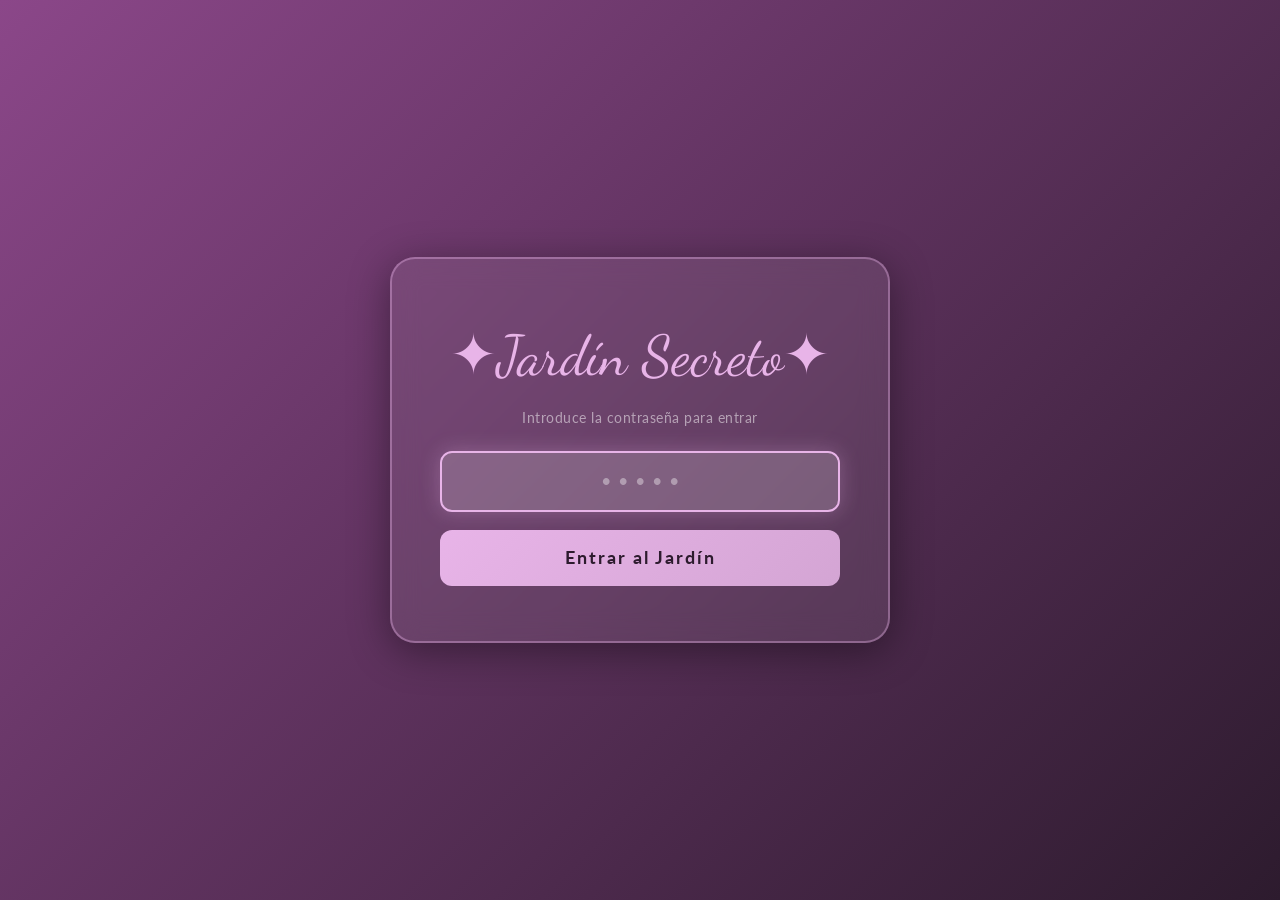
==== index.html @ 3e2dc9a3 "feat: reemplaza Momentos por modulo Canciones con 10 temas - Hub card actualizada (icono headphones," ====
<!DOCTYPE html>
<html lang="es">
<head>
    <meta charset="UTF-8">
    <meta name="viewport" content="width=device-width, initial-scale=1.0">
    <title>Jardín Secreto</title>
    <link rel="icon" type="image/svg+xml" href="favicon.svg">
    <link rel="manifest" href="site.webmanifest">
    <meta name="theme-color" content="#8B4789">
    <meta name="apple-mobile-web-app-capable" content="yes">
    <meta name="apple-mobile-web-app-status-bar-style" content="black-translucent">
    <meta name="apple-mobile-web-app-title" content="Jardín Secreto">
    <link rel="apple-touch-icon" href="favicon.svg">
    <link href="https://cdnjs.cloudflare.com/ajax/libs/bootstrap/5.3.0/css/bootstrap.min.css" rel="stylesheet">
    <link href="https://cdnjs.cloudflare.com/ajax/libs/font-awesome/6.4.0/css/all.min.css" rel="stylesheet">
    <link href="https://fonts.googleapis.com/css2?family=Playfair+Display:ital,wght@0,400;0,700;1,400&family=Lato:wght@300;400;700&family=Dancing+Script:wght@600&display=swap" rel="stylesheet">
    <link rel="stylesheet" href="css/styles.css">
</head>
<body>

<audio id="bg-music" loop preload="metadata">
    <source src="https://archive.org/download/Gorillaz_Plastic_Beach/02%20-%20Gorillaz%20-%20On%20Melancholy%20Hill.mp3" type="audio/mpeg">
</audio>

<button class="music-btn" id="music-btn" title="Música">🎵</button>

<!-- ════════════════════════════════════
     PANTALLA DE ACCESO
════════════════════════════════════ -->
<div id="access-screen">
    <div class="access-box">
        <div class="access-title">✦Jardín Secreto✦</div>
        <p class="access-subtitle">Introduce la contraseña para entrar</p>
        <input type="password" id="password-input" placeholder="• • • • •" autocomplete="off">
        <button onclick="checkPassword()">Entrar al Jardín</button>
        <p class="error-msg" id="error-message">La llave no es correcta. Inténtalo de nuevo.</p>
    </div>
</div>

<!-- ════════════════════════════════════
     CONTENIDO PRINCIPAL
════════════════════════════════════ -->
<div id="main-content" style="display:none; opacity:0; transition: opacity 1.5s ease;">

    <div class="floating-hearts" id="floatingHearts"></div>

    <!-- NAVBAR -->
    <nav class="navbar navbar-expand-lg fixed-top" id="mainNav">
        <div class="container">
            <a class="navbar-brand" href="#inicio">✦ Jardín Secreto</a>
            <button class="navbar-toggler" type="button" data-bs-toggle="collapse" data-bs-target="#navMenu">
                <span class="navbar-toggler-icon"></span>
            </button>
            <div class="collapse navbar-collapse" id="navMenu">
                <ul class="navbar-nav ms-auto">
                    <li class="nav-item"><a class="nav-link" href="#hub">Jardín</a></li>
                    <li class="nav-item"><a class="nav-link" href="#frase-dia">Carta del día</a></li>
                </ul>
            </div>
        </div>
    </nav>

    <!-- ── HERO ─────────────────────────── -->
    <section class="hero" id="inicio">
        <div class="hero-content">
            <h1 class="hero-title">Para Saray</h1>
            <p class="hero-subtitle">Mi Elizabeth Bennet</p>
            <div class="heart-container">
                <i class="fas fa-heart heart"></i>
            </div>
            <p class="lead text-white mb-4 hero-text" style="max-width:620px;margin:0 auto;font-family:'Playfair Display',serif;font-style:italic;">
                "Llegaste a mi vida como Elizabeth Bennet llegó a Pemberley:<br>
                inesperadamente, transformándolo todo con tu presencia"
            </p>
            <div class="hero-btn mt-4">
                <button class="love-button" onclick="enterSection('frase-dia')">Entrar al Jardín</button>
            </div>
        </div>
    </section>

    <!-- ── CARTA DEL DÍA ────────────────── -->
    <section class="daily-letter-section" id="frase-dia">
        <div class="container">
            <div class="daily-letter-wrap reveal">

                <!-- Sobre cerrado (estado inicial) -->
                <div class="d-envelope" id="d-envelope" onclick="openDailyLetter()">
                    <div class="d-env-flap"></div>
                    <div class="d-env-body">
                        <div class="d-env-ornament">✦</div>
                        <div class="d-env-label">Carta del Día</div>
                        <div class="d-env-date" id="d-envelope-date"></div>
                        <div class="d-env-hint">
                            <i class="fas fa-envelope-open-text"></i>
                            <span>Toca para abrirla</span>
                        </div>
                    </div>
                </div>

                <!-- Carta desplegada (oculta hasta que la abra) -->
                <div class="d-letter-paper" id="d-letter-paper">
                    <div class="d-letter-header-ornament">✦ ── ── ✦</div>
                    <div class="d-letter-label">Carta del Día</div>
                    <blockquote class="d-letter-quote" id="daily-quote"></blockquote>
                    <p class="d-letter-author" id="daily-author"></p>
                    <div class="d-letter-footer">
                        <span class="d-letter-timer-label">Nueva carta en</span>
                        <span class="d-letter-timer" id="daily-timer">--:--:--</span>
                    </div>
                </div>

            </div>
        </div>
    </section>

    <!-- ── HUB DE MÓDULOS ───────────────── -->
    <section class="hub-section" id="hub">
        <div class="container">
            <h2 class="display-5 section-heading reveal">El Jardín</h2>
            <div class="section-ornament reveal">✦ ── ── ── ── ── ✦</div>
            <p class="hub-intro reveal">Cada puerta lleva a un rincón diferente. Ábrelas cuando quieras.</p>
            <div class="hub-grid reveal">

                <div class="hub-card" onclick="openModule('frases')">
                    <div class="hub-icon"><i class="fas fa-quote-left"></i></div>
                    <div class="hub-title">Frases</div>
                    <div class="hub-desc">Palabras que me recuerdan a ti</div>
                    <button class="hub-btn">Abrir</button>
                </div>

                <div class="hub-card" onclick="openModule('historia')">
                    <div class="hub-icon"><i class="fas fa-book-open"></i></div>
                    <div class="hub-title">Historia</div>
                    <div class="hub-desc">Nuestra pequeña historia</div>
                    <button class="hub-btn">Abrir</button>
                </div>

                <div class="hub-card" onclick="openModule('cartas')">
                    <div class="hub-icon"><i class="fas fa-envelope"></i></div>
                    <div class="hub-title">Cartas</div>
                    <div class="hub-desc">Cinco cartas escritas para ti</div>
                    <button class="hub-btn">Abrir</button>
                </div>

                <div class="hub-card" onclick="openModule('carta')">
                    <div class="hub-icon"><i class="fas fa-feather-pointed"></i></div>
                    <div class="hub-title">Mi Carta</div>
                    <div class="hub-desc">La declaración principal</div>
                    <button class="hub-btn">Abrir</button>
                </div>

                <div class="hub-card" onclick="openModule('jardin')">
                    <div class="hub-icon"><i class="fas fa-seedling"></i></div>
                    <div class="hub-title">El Jardín</div>
                    <div class="hub-desc">Lo que amo de ti</div>
                    <button class="hub-btn">Abrir</button>
                </div>

                <div class="hub-card" onclick="openModule('canciones')">
                    <div class="hub-icon"><i class="fas fa-headphones"></i></div>
                    <div class="hub-title">Canciones</div>
                    <div class="hub-desc">Que me recuerdan a ti</div>
                    <button class="hub-btn">Abrir</button>
                </div>

                <div class="hub-card" onclick="openModule('turincon')">
                    <div class="hub-icon"><i class="fas fa-pen-nib"></i></div>
                    <div class="hub-title">Tu Rincón</div>
                    <div class="hub-desc">Tu espacio en este jardín</div>
                    <button class="hub-btn">Abrir</button>
                </div>

            </div>
        </div>
    </section>

    <!-- ── FRASES ────────────────────────── -->
    <section class="quote-section hidden-module" id="frases">
        <div class="container">
            <div class="module-header">
                <h2 class="display-4 section-heading">Citas que Me Recuerdan a Ti</h2>
                <div class="section-ornament">✦ ── ── ── ── ── ✦</div>
            </div>
            <div class="row mt-4">
                <div class="col-lg-6 mb-4">
                    <div class="quote-card">
                        <i class="fas fa-quote-left quote-icon"></i>
                        <p class="quote-text">"Te quiero con todo mi corazón. No deseo estar separado de ti desde este día en adelante."</p>
                        <p class="quote-author">— Mr. Darcy a Elizabeth</p>
                    </div>
                </div>
                <div class="col-lg-6 mb-4">
                    <div class="quote-card">
                        <i class="fas fa-quote-left quote-icon"></i>
                        <p class="quote-text">"Una mente activa y vivaz siempre encuentra motivos de admiración en quien la provoca."</p>
                        <p class="quote-author">— Orgullo y Prejuicio</p>
                    </div>
                </div>
                <div class="col-lg-12 mb-4">
                    <div class="quote-card">
                        <i class="fas fa-quote-left quote-icon"></i>
                        <p class="quote-text">"En vano he luchado. No sirve de nada. No puedo reprimir mis sentimientos. Debes permitirme decirte cuán ardientemente te admiro y te amo."</p>
                        <p class="quote-author">— Mr. Darcy, Orgullo y Prejuicio</p>
                    </div>
                </div>
                <div class="col-lg-6 mb-4">
                    <div class="quote-card">
                        <i class="fas fa-quote-left quote-icon"></i>
                        <p class="quote-text">"Me desgarras el alma. Estoy a medias entre la agonía y la esperanza. Dime que no he llegado demasiado tarde."</p>
                        <p class="quote-author">— Capitán Wentworth, Persuasión — Jane Austen</p>
                    </div>
                </div>
                <div class="col-lg-6 mb-4">
                    <div class="quote-card">
                        <i class="fas fa-quote-left quote-icon"></i>
                        <p class="quote-text">"Piensa en el pasado sólo en la medida en que su recuerdo te dé placer."</p>
                        <p class="quote-author">— Elizabeth Bennet, Orgullo y Prejuicio</p>
                    </div>
                </div>
            </div>
            <div class="module-back">
                <button class="back-btn" onclick="enterSection('hub')">
                    <i class="fas fa-arrow-up"></i> Volver al jardín
                </button>
            </div>
        </div>
    </section>

    <!-- ── HISTORIA ──────────────────────── -->
    <section class="timeline-section hidden-module" id="historia">
        <div class="container">
            <div class="module-header">
                <h2 class="display-4 section-heading">Nuestra Historia</h2>
                <div class="section-ornament">✦ ── ── ── ── ── ✦</div>
            </div>
            <div class="timeline mt-4">
                <div class="timeline-item">
                    <div class="timeline-dot"></div>
                    <div class="timeline-content">
                        <div class="timeline-icon"><i class="fas fa-eye"></i></div>
                        <h4 style="color:var(--primary);">El Primer Encuentro</h4>
                        <p>Como Darcy vio a Elizabeth por primera vez en el baile, así te vi yo: diferente a todos los demás, especial desde el primer instante.</p>
                    </div>
                </div>
                <div class="timeline-item">
                    <div class="timeline-dot"></div>
                    <div class="timeline-content">
                        <div class="timeline-icon"><i class="fas fa-comments"></i></div>
                        <h4 style="color:var(--primary);">Las Primeras Palabras</h4>
                        <p>Cada conversación contigo se convirtió en mi momento favorito del día. Tu inteligencia me tiene completamente fascinado, como Elizabeth cautivó a Darcy.</p>
                    </div>
                </div>
                <div class="timeline-item">
                    <div class="timeline-dot"></div>
                    <div class="timeline-content">
                        <div class="timeline-icon"><i class="fas fa-heart-crack"></i></div>
                        <h4 style="color:var(--primary);">La Distancia</h4>
                        <p>Como las cartas que cruzaban millas entre Darcy y Elizabeth, nuestra historia se escribe con palabras que viajan a través del tiempo y el espacio.</p>
                    </div>
                </div>
                <div class="timeline-item">
                    <div class="timeline-dot"></div>
                    <div class="timeline-content">
                        <div class="timeline-icon"><i class="fas fa-ring"></i></div>
                        <h4 style="color:var(--primary);">El Momento de la Verdad</h4>
                        <p>Cuando finalmente te dije lo que sentía, fue como la segunda propuesta de Darcy: sincera, vulnerable, completamente honesta.</p>
                    </div>
                </div>
                <div class="timeline-item">
                    <div class="timeline-dot"></div>
                    <div class="timeline-content">
                        <div class="timeline-icon"><i class="fas fa-infinity"></i></div>
                        <h4 style="color:var(--primary);">Nuestro Hoy y Siempre</h4>
                        <p>Y aquí estamos, Saray... escribiendo nuestra propia historia de amor, más hermosa que cualquier novela.</p>
                    </div>
                </div>
            </div>
            <div class="module-back">
                <button class="back-btn" onclick="enterSection('hub')">
                    <i class="fas fa-arrow-up"></i> Volver al jardín
                </button>
            </div>
        </div>
    </section>

    <!-- ── CARTAS SELLADAS ───────────────── -->
    <section class="sealed-section hidden-module" id="cartas">
        <div class="container position-relative">
            <div class="module-header">
                <h2 class="display-4 section-title-light">Cartas del Jardín Secreto</h2>
                <p class="section-sub-light">Cinco cartas escritas sólo para ti. Ábrelas cuando lo necesites.</p>
            </div>
            <div class="row justify-content-center mt-4">
                <div class="col-6 col-md-4 envelope-card" onclick="openLetter(0)">
                    <div class="envelope-inner">
                        <span class="envelope-seal">💌</span>
                        <div class="envelope-number">Carta I</div>
                        <div class="envelope-title">Sobre la Distancia</div>
                        <div class="envelope-hint">Toca para abrir</div>
                    </div>
                </div>
                <div class="col-6 col-md-4 envelope-card" onclick="openLetter(1)">
                    <div class="envelope-inner">
                        <span class="envelope-seal">🌸</span>
                        <div class="envelope-number">Carta II</div>
                        <div class="envelope-title">Lo que Guardo de Ti</div>
                        <div class="envelope-hint">Toca para abrir</div>
                    </div>
                </div>
                <div class="col-6 col-md-4 envelope-card" onclick="openLetter(2)">
                    <div class="envelope-inner">
                        <span class="envelope-seal">✨</span>
                        <div class="envelope-number">Carta III</div>
                        <div class="envelope-title">Mi Promesa</div>
                        <div class="envelope-hint">Toca para abrir</div>
                    </div>
                </div>
                <div class="col-6 col-md-4 envelope-card" onclick="openLetter(3)">
                    <div class="envelope-inner">
                        <span class="envelope-seal">🕯️</span>
                        <div class="envelope-number">Carta IV</div>
                        <div class="envelope-title">Lo que me Enseñaste</div>
                        <div class="envelope-hint">Toca para abrir</div>
                    </div>
                </div>
                <div class="col-6 col-md-4 envelope-card" onclick="openLetter(4)">
                    <div class="envelope-inner">
                        <span class="envelope-seal">🌹</span>
                        <div class="envelope-number">Carta V</div>
                        <div class="envelope-title">El Reencuentro</div>
                        <div class="envelope-hint">Toca para abrir</div>
                    </div>
                </div>
            </div>
            <div class="module-back">
                <button class="back-btn back-btn-light" onclick="enterSection('hub')">
                    <i class="fas fa-arrow-up"></i> Volver al jardín
                </button>
            </div>
        </div>
    </section>

    <!-- MODAL DE CARTA -->
    <div id="letterModal" class="letter-modal-overlay" onclick="closeOnOverlay(event)">
        <div class="letter-modal-paper">
            <button class="modal-close-btn" onclick="closeLetter()">✕</button>
            <div class="modal-letter-number" id="modalNum"></div>
            <h3 class="modal-letter-title" id="modalTitle"></h3>
            <div class="modal-letter-date" id="modalDate"></div>
            <div class="modal-letter-body" id="modalBody"></div>
            <div class="modal-letter-sig">
                Esteban &nbsp;<i class="fas fa-heart" style="color:var(--primary);font-size:0.95rem;"></i>
            </div>
        </div>
    </div>

    <!-- ── MI CARTA ───────────────────────── -->
    <section class="letter-section hidden-module" id="carta">
        <div class="container">
            <div class="letter-container">
                <div class="letter-header">
                    <p class="mb-0" style="font-family:'Dancing Script',cursive;font-size:1.3rem;">una de esas mil cartas,</p>
                </div>
                <div class="letter-body">
                    <p>Querida Saray,</p>
                    <p>Hay una idea que me acompaña desde hace tiempo.</p>
                    <p>La mayoría de las personas aparecen en nuestra vida por casualidad y permanecen por costumbre. Sin embargo, de vez en cuando surge alguien que rompe esa lógica. Alguien cuya presencia no se vuelve importante por la frecuencia con la que la vemos, sino por la profundidad con la que la pensamos.</p>
                    <p>La distancia tiene una forma extraña de revelar el verdadero valor de las cosas. Cuando alguien está cerca, es fácil acostumbrarse a su presencia. Cuando está lejos, uno descubre qué conversaciones extraña, qué silencios recuerda y qué nombre aparece espontáneamente en los pensamientos de un día cualquiera.</p>
                    <p>Nunca he creído demasiado en las conexiones instantáneas. Siempre me han parecido más interesantes aquellas que se construyen poco a poco, conversación tras conversación, idea tras idea. Las que nacen sin prisa y terminan ocupando un espacio que nadie les había reservado.</p>
                    <p>Y eso, fue lo que ocurrió.</p>
                    <p>Hay personas inteligentes. Hay personas interesantes. Y luego están aquellas que poseen la rara capacidad de hacer que los demás quieran pensar más, sentir más y observar mejor el mundo. Lo que más admiro de ti no es algo concreto que pueda señalar; es la suma de muchas pequeñas cosas: tu manera de ver la vida, tu sensibilidad, tu curiosidad, la forma en que defiendes lo que consideras importante y la naturalidad con la que haces sentir cómodos a quienes te rodean.</p>
                    <p>Quizá por eso nuestras conversaciones permanecen conmigo mucho después de haber terminado.</p>
                    <p>Vivimos en una época donde todo parece acelerado. Las personas aparecen y desaparecen con facilidad. Las conversaciones se olvidan. Los vínculos se vuelven superficiales. Sin embargo, no lo sé, pero... siempre he tenido la sensación contraria: la de estar construyendo algo que merece tiempo, atención y memoria.</p>
                    <p>No sé qué nombre darle a eso.</p>
                    <p>Tal vez las cosas más importantes no necesitan definirse inmediatamente.</p>
                    <p>Lo único que sé es que, aun cuando hay ciudades enteras entre nosotros, sigues formando parte de mis días. Apareces en una canción, en una idea, en un libro que creo que te gustaría, en una pregunta que me gustaría hacerte. Y me parece extraordinario que alguien pueda estar tan presente incluso desde la distancia.</p>
                    <p>Hay quienes dejan recuerdos.</p>
                    <p>Tú has dejado perspectiva.</p>
                    <p>Y quizá ese sea uno de los regalos más extraños y valiosos que una persona puede ofrecer a otra.</p>
                    <p>Porque desde que llegaste y te fuiste, el mundo no se volvió más pequeño ni más simple.</p>
                    <p>Se volvió más interesante.</p>
                </div>
                <div class="letter-signature">
                    Esteban
                    <div class="mt-2"><i class="fas fa-heart" style="color:var(--primary);font-size:1.1rem;"></i></div>
                </div>
            </div>
            <div class="module-back mt-4">
                <button class="back-btn" onclick="enterSection('hub')">
                    <i class="fas fa-arrow-up"></i> Volver al jardín
                </button>
            </div>
        </div>
    </section>

    <!-- ── JARDÍN DE VIRTUDES ────────────── -->
    <section class="gallery-section hidden-module" id="jardin">
        <div class="container">
            <div class="module-header">
                <h2 class="display-4 section-heading">Jardín de las Virtudes</h2>
                <div class="section-ornament">✦ ── ── ── ── ── ✦</div>
                <p class="mt-3" style="color:var(--primary);font-style:italic;font-family:'Playfair Display',serif;font-size:1.1rem;">
                    Las razones por las que te llevo en el corazón
                </p>
            </div>
            <div class="row mt-4">
                <div class="col-md-4 mb-4">
                    <div class="virtue-card">
                        <div class="virtue-icon"><i class="fas fa-smile-beam"></i></div>
                        <div class="virtue-content">
                            <h4 class="virtue-title">Tu Sonrisa</h4>
                            <p>Ilumina mis días más oscuros y hace que todo valga la pena. Cuando sonríes, el mundo se vuelve más amable.</p>
                        </div>
                    </div>
                </div>
                <div class="col-md-4 mb-4">
                    <div class="virtue-card">
                        <div class="virtue-icon"><i class="fas fa-brain"></i></div>
                        <div class="virtue-content">
                            <h4 class="virtue-title">Tu Inteligencia</h4>
                            <p>Cada conversación contigo es única. Tu mente me fascina como la de Elizabeth fascinó a Darcy, aunque no lo creas.</p>
                        </div>
                    </div>
                </div>
                <div class="col-md-4 mb-4">
                    <div class="virtue-card">
                        <div class="virtue-icon"><i class="fas fa-heart"></i></div>
                        <div class="virtue-content">
                            <h4 class="virtue-title">Tu Bondad</h4>
                            <p>Tu corazón generoso y compasivo hace del mundo un lugar mejor. Cuidas a los demás con una gracia que pocos poseen.</p>
                        </div>
                    </div>
                </div>
                <div class="col-md-4 mb-4">
                    <div class="virtue-card">
                        <div class="virtue-icon"><i class="fas fa-star"></i></div>
                        <div class="virtue-content">
                            <h4 class="virtue-title">Tu Fortaleza</h4>
                            <p>Como Elizabeth, enfrentas los desafíos con valentía y gracia. Eres mi fuente de inspiración constante.</p>
                        </div>
                    </div>
                </div>
                <div class="col-md-4 mb-4">
                    <div class="virtue-card">
                        <div class="virtue-icon"><i class="fas fa-music"></i></div>
                        <div class="virtue-content">
                            <h4 class="virtue-title">Tu Risa</h4>
                            <p>Es la melodía más hermosa que he escuchado. Haría cualquier cosa por escucharla una vez más.</p>
                        </div>
                    </div>
                </div>
                <div class="col-md-4 mb-4">
                    <div class="virtue-card">
                        <div class="virtue-icon"><i class="fas fa-infinity"></i></div>
                        <div class="virtue-content">
                            <h4 class="virtue-title">Simplemente Tú</h4>
                            <p>Amo todo de ti, cada detalle, cada momento. Eres perfecta para mí, Saray. No necesito más.</p>
                        </div>
                    </div>
                </div>
            </div>
            <div class="text-center mt-3 mb-2">
                <button class="love-button" onclick="createHearts()">
                    <i class="fas fa-heart me-2"></i> Llena el jardín de amor
                </button>
            </div>
            <div class="module-back">
                <button class="back-btn" onclick="enterSection('hub')">
                    <i class="fas fa-arrow-up"></i> Volver al jardín
                </button>
            </div>
        </div>
    </section>

    <!-- ── CANCIONES ─────────────────────── -->
    <section class="songs-section hidden-module" id="canciones">
        <div class="container">
            <div class="module-header">
                <h2 class="display-4 section-title-light">Canciones</h2>
                <div class="section-ornament" style="color:var(--accent);">✦ ── ── ── ── ── ✦</div>
                <p class="section-sub-light">Que me recuerdan a ti</p>
            </div>
            <div class="songs-grid mt-4">

                <div class="song-card">
                    <div class="song-cover" style="background:linear-gradient(135deg,#f7df6e,#f0c040);">
                        <i class="fas fa-music"></i>
                    </div>
                    <div class="song-info">
                        <div class="song-title">Yellow</div>
                        <div class="song-artist">Coldplay</div>
                    </div>
                    <a class="song-btn" href="https://www.youtube.com/results?search_query=yellow+coldplay" target="_blank" rel="noopener">
                        <i class="fas fa-play"></i> Escuchar
                    </a>
                </div>

                <div class="song-card">
                    <div class="song-cover" style="background:linear-gradient(135deg,#3a7bd5,#00d2ff);">
                        <i class="fas fa-music"></i>
                    </div>
                    <div class="song-info">
                        <div class="song-title">On Melancholy Hill</div>
                        <div class="song-artist">Gorillaz</div>
                    </div>
                    <a class="song-btn" href="https://www.youtube.com/results?search_query=on+melancholy+hill+gorillaz" target="_blank" rel="noopener">
                        <i class="fas fa-play"></i> Escuchar
                    </a>
                </div>

                <div class="song-card">
                    <div class="song-cover" style="background:linear-gradient(135deg,#c0392b,#8e44ad);">
                        <i class="fas fa-music"></i>
                    </div>
                    <div class="song-info">
                        <div class="song-title">Creep</div>
                        <div class="song-artist">Radiohead</div>
                    </div>
                    <a class="song-btn" href="https://www.youtube.com/results?search_query=creep+radiohead" target="_blank" rel="noopener">
                        <i class="fas fa-play"></i> Escuchar
                    </a>
                </div>

                <div class="song-card">
                    <div class="song-cover" style="background:linear-gradient(135deg,#11998e,#38ef7d);">
                        <i class="fas fa-music"></i>
                    </div>
                    <div class="song-info">
                        <div class="song-title">Nobody's Around</div>
                        <div class="song-artist">YNW Melly</div>
                    </div>
                    <a class="song-btn" href="https://www.youtube.com/results?search_query=nobody+around+ynw+melly" target="_blank" rel="noopener">
                        <i class="fas fa-play"></i> Escuchar
                    </a>
                </div>

                <div class="song-card">
                    <div class="song-cover" style="background:linear-gradient(135deg,#f7df6e,#f0c040);">
                        <i class="fas fa-music"></i>
                    </div>
                    <div class="song-info">
                        <div class="song-title">The Scientist</div>
                        <div class="song-artist">Coldplay</div>
                    </div>
                    <a class="song-btn" href="https://www.youtube.com/results?search_query=the+scientist+coldplay" target="_blank" rel="noopener">
                        <i class="fas fa-play"></i> Escuchar
                    </a>
                </div>

                <div class="song-card">
                    <div class="song-cover" style="background:linear-gradient(135deg,#e96c9a,#f7c6d3);">
                        <i class="fas fa-music"></i>
                    </div>
                    <div class="song-info">
                        <div class="song-title">Cry</div>
                        <div class="song-artist">Cigarettes After Sex</div>
                    </div>
                    <a class="song-btn" href="https://www.youtube.com/results?search_query=cry+cigarettes+after+sex" target="_blank" rel="noopener">
                        <i class="fas fa-play"></i> Escuchar
                    </a>
                </div>

                <div class="song-card">
                    <div class="song-cover" style="background:linear-gradient(135deg,#6a3093,#a044ff);">
                        <i class="fas fa-music"></i>
                    </div>
                    <div class="song-info">
                        <div class="song-title">Celeste</div>
                        <div class="song-artist">d4vd</div>
                    </div>
                    <a class="song-btn" href="https://www.youtube.com/results?search_query=celeste+d4vd" target="_blank" rel="noopener">
                        <i class="fas fa-play"></i> Escuchar
                    </a>
                </div>

                <div class="song-card">
                    <div class="song-cover" style="background:linear-gradient(135deg,#6a3093,#a044ff);">
                        <i class="fas fa-music"></i>
                    </div>
                    <div class="song-info">
                        <div class="song-title">Here With Me</div>
                        <div class="song-artist">d4vd</div>
                    </div>
                    <a class="song-btn" href="https://www.youtube.com/results?search_query=here+with+me+d4vd" target="_blank" rel="noopener">
                        <i class="fas fa-play"></i> Escuchar
                    </a>
                </div>

                <div class="song-card">
                    <div class="song-cover" style="background:linear-gradient(135deg,#434343,#000000);">
                        <i class="fas fa-music"></i>
                    </div>
                    <div class="song-info">
                        <div class="song-title">Vermilion Pt. 2</div>
                        <div class="song-artist">Slipknot</div>
                    </div>
                    <a class="song-btn" href="https://www.youtube.com/results?search_query=vermilion+part+2+slipknot" target="_blank" rel="noopener">
                        <i class="fas fa-play"></i> Escuchar
                    </a>
                </div>

                <div class="song-card">
                    <div class="song-cover" style="background:linear-gradient(135deg,#434343,#000000);">
                        <i class="fas fa-music"></i>
                    </div>
                    <div class="song-info">
                        <div class="song-title">Snuff</div>
                        <div class="song-artist">Slipknot</div>
                    </div>
                    <a class="song-btn" href="https://www.youtube.com/results?search_query=snuff+slipknot" target="_blank" rel="noopener">
                        <i class="fas fa-play"></i> Escuchar
                    </a>
                </div>

            </div>
            <div class="module-back">
                <button class="back-btn back-btn-light" onclick="enterSection('hub')">
                    <i class="fas fa-arrow-up"></i> Volver al jardín
                </button>
            </div>
        </div>
    </section>

    <!-- ── TU RINCÓN ─────────────────────── -->
    <section class="guestbook-section hidden-module" id="turincon">
        <div class="container">
            <div class="guestbook-box">
                <h2 class="display-5">Tu Rincón, Saray</h2>
                <div class="section-ornament" style="color:var(--accent);">✦ ── ── ── ── ── ✦</div>
                <p class="guestbook-sub">
                    Este jardín también es tuyo.<br>
                    Deja tus palabras aquí — las guardaré para siempre.
                </p>
                <textarea id="guestbookInput" class="guestbook-textarea"
                    placeholder="Escribe lo que sientes, lo que piensas, lo que quieras dejarme saber..."
                    maxlength="500"></textarea>
                <button class="guestbook-submit" onclick="saveEntry()">
                    <i class="fas fa-feather-pointed me-2"></i> Dejar mi nota
                </button>
                <div class="guestbook-entries" id="guestbookEntries"></div>
            </div>
            <div class="module-back">
                <button class="back-btn back-btn-light" onclick="enterSection('hub')">
                    <i class="fas fa-arrow-up"></i> Volver al jardín
                </button>
            </div>
        </div>
    </section>

    <!-- ── FOOTER ────────────────────────── -->
    <footer class="footer">
        <div class="container">
            <p style="font-family:'Playfair Display',serif;font-style:italic;">
                "Eres la última persona en el mundo con quien podría casarme"<br>
                <small style="opacity:0.65;">— Palabras que Elizabeth nunca debió decir, porque terminó siendo su único amor verdadero</small>
            </p>
            <div class="section-ornament my-3">✦ ── ── ── ── ── ✦</div>
            <p class="mt-3" style="font-family:'Playfair Display',serif;font-size:1.1rem;font-style:italic;opacity:0.75;">
            ...
            </p>
            <p class="mt-2" style="opacity:0.35;font-size:0.82rem;letter-spacing:2px;">—hecho con amor-01-12-2026</p>
        </div>
    </footer>

</div><!-- /main-content -->

<script src="https://cdnjs.cloudflare.com/ajax/libs/bootstrap/5.3.0/js/bootstrap.bundle.min.js"></script>
<script src="js/app.js"></script>
</body>
</html>
---- css/styles.css ----
:root {
    --primary: #8B4789;
    --secondary: #D4A5D4;
    --accent: #E8B4E8;
    --dark: #2d1b2e;
    --light: #faf8f9;
    --gold: #D4AF37;
}

* { margin: 0; padding: 0; box-sizing: border-box; }
html { scroll-behavior: smooth; }

body {
    font-family: 'Lato', sans-serif;
    background: var(--light);
    overflow-x: hidden;
}

h1, h2, h3, h4, h5, h6 { font-family: 'Playfair Display', serif; }

/* ── NAVBAR ── */
#mainNav {
    background: transparent;
    transition: background 0.4s ease, box-shadow 0.4s ease;
    padding: 15px 0;
}
#mainNav.scrolled {
    background: rgba(45, 27, 46, 0.96);
    backdrop-filter: blur(10px);
    box-shadow: 0 4px 20px rgba(0,0,0,0.3);
    padding: 10px 0;
}
#mainNav .navbar-brand {
    font-family: 'Dancing Script', cursive;
    font-size: 1.8rem;
    color: var(--accent) !important;
}
#mainNav .nav-link {
    color: rgba(255,255,255,0.85) !important;
    font-size: 0.85rem;
    letter-spacing: 1px;
    text-transform: uppercase;
    margin: 0 4px;
    transition: color 0.3s;
}
#mainNav .nav-link:hover { color: var(--accent) !important; }
.navbar-toggler { border-color: var(--accent); }
.navbar-toggler-icon {
    background-image: url("data:image/svg+xml,%3csvg xmlns='http://www.w3.org/2000/svg' viewBox='0 0 30 30'%3e%3cpath stroke='rgba(232,180,232,0.9)' stroke-linecap='round' stroke-miterlimit='10' stroke-width='2' d='M4 7h22M4 15h22M4 23h22'/%3e%3c/svg%3e");
}

/* ── SCROLL REVEAL ── */
.reveal {
    opacity: 0;
    transform: translateY(35px);
    transition: opacity 0.75s ease, transform 0.75s ease;
}
.reveal.visible { opacity: 1; transform: translateY(0); }

/* ── ORNAMENT ── */
.section-ornament {
    text-align: center;
    color: var(--secondary);
    letter-spacing: 8px;
    margin-bottom: 55px;
    font-size: 1rem;
    opacity: 0.7;
}
.section-heading { color: var(--primary); text-align: center; margin-bottom: 12px; }

/* ── HERO ── */
.hero {
    min-height: 100vh;
    background: linear-gradient(135deg, #2d1b2e 0%, #4a2d4a 50%, #6b4668 100%);
    position: relative;
    overflow: hidden;
    display: flex;
    align-items: center;
    justify-content: center;
}
.hero::before {
    content: '';
    position: absolute;
    width: 200%; height: 200%;
    background: radial-gradient(circle, rgba(212,165,212,0.1) 1px, transparent 1px);
    background-size: 50px 50px;
    animation: moveStars 60s linear infinite;
}
@keyframes moveStars {
    from { transform: translate(0,0); }
    to   { transform: translate(-50px,-50px); }
}
.hero-content {
    position: relative; z-index: 2;
    text-align: center; color: white;
    padding: 110px 20px 50px;
}
.hero-title {
    font-size: 5rem; font-weight: 700;
    text-shadow: 0 4px 20px rgba(0,0,0,0.3);
    opacity: 0; transform: translateY(-30px);
    animation: heroIn 1.4s ease 0.3s forwards;
}
.hero-subtitle {
    font-size: 2rem; font-weight: 300; margin-bottom: 2rem;
    opacity: 0; animation: heroIn 1.4s ease 0.7s forwards;
}
.hero-text { opacity: 0; animation: heroIn 1.4s ease 1.1s forwards; }
.hero-btn  { opacity: 0; animation: heroIn 1.4s ease 1.5s forwards; }
@keyframes heroIn {
    to { opacity: 1; transform: translateY(0); }
}
.heart-container { margin: 28px auto; animation: pulse 2s infinite; }
.heart {
    color: var(--accent); font-size: 4rem;
    filter: drop-shadow(0 0 20px rgba(232,180,232,0.6));
}
@keyframes pulse { 0%,100%{transform:scale(1);} 50%{transform:scale(1.1);} }


/* ── HUB DE MÓDULOS ── */
.hub-section {
    padding: 80px 0 90px;
    background: white;
}
.hub-grid {
    display: grid;
    grid-template-columns: repeat(auto-fit, minmax(200px, 1fr));
    gap: 20px;
    margin-top: 10px;
}
.hub-card {
    background: var(--light);
    border: 1.5px solid rgba(139,71,137,0.1);
    border-radius: 18px;
    padding: 32px 20px 26px;
    text-align: center;
    cursor: pointer;
    transition: all 0.35s ease;
    display: flex;
    flex-direction: column;
    align-items: center;
}
.hub-card:hover {
    transform: translateY(-7px);
    box-shadow: 0 18px 40px rgba(139,71,137,0.14);
    border-color: var(--secondary);
    background: white;
}
.hub-icon {
    width: 56px; height: 56px;
    border-radius: 50%;
    background: linear-gradient(135deg, rgba(139,71,137,0.12), rgba(212,165,212,0.18));
    display: flex; align-items: center; justify-content: center;
    font-size: 1.4rem; color: var(--primary);
    margin-bottom: 14px;
    transition: background 0.35s;
}
.hub-card:hover .hub-icon {
    background: linear-gradient(135deg, var(--primary), var(--secondary));
    color: white;
}
.hub-title {
    font-family: 'Playfair Display', serif;
    font-size: 1.05rem; color: var(--dark);
    margin-bottom: 7px; font-weight: 700;
}
.hub-desc {
    font-size: 0.78rem; color: var(--secondary);
    margin-bottom: 18px; font-style: italic;
    line-height: 1.45; flex-grow: 1;
}
.hub-btn {
    background: transparent;
    border: 1.5px solid var(--secondary);
    color: var(--primary);
    padding: 7px 22px; border-radius: 30px;
    font-size: 0.78rem; cursor: pointer;
    letter-spacing: 1.5px; text-transform: uppercase;
    transition: all 0.3s ease; font-family: 'Lato', sans-serif;
}
.hub-card:hover .hub-btn {
    background: var(--primary);
    color: white; border-color: var(--primary);
}

/* ── QUOTES ── */
.quote-section {
    padding: 100px 0;
    background: linear-gradient(to bottom, var(--light), white);
}
.quote-card {
    background: white;
    border-radius: 28px;
    padding: 55px 40px;
    box-shadow: 0 20px 60px rgba(139,71,137,0.12);
    position: relative;
    margin: 18px 0;
    border-left: 4px solid var(--secondary);
    transition: transform 0.3s ease;
}
.quote-card:hover { transform: translateY(-10px); }
.quote-icon {
    font-size: 4rem; color: var(--secondary); opacity: 0.25;
    position: absolute; top: 20px; left: 28px;
}
.quote-text {
    font-size: 1.45rem; font-style: italic; color: var(--dark);
    margin-bottom: 18px; position: relative; z-index: 1;
    font-family: 'Playfair Display', serif;
}
.quote-author { text-align: right; color: var(--primary); font-weight: 600; }

/* ── TIMELINE ── */
.timeline-section { padding: 100px 0; background: white; }
.timeline { position: relative; padding: 40px 0; }
.timeline::before {
    content: '';
    position: absolute; left: 50%; transform: translateX(-50%);
    width: 4px; height: 100%;
    background: linear-gradient(to bottom, var(--primary), var(--secondary));
}
.timeline-item { margin-bottom: 50px; position: relative; }
.timeline-content {
    background: linear-gradient(135deg, var(--light), white);
    border-radius: 20px; padding: 30px;
    box-shadow: 0 10px 30px rgba(139,71,137,0.1);
    width: 45%; transition: all 0.3s ease;
}
.timeline-content:hover {
    transform: scale(1.05);
    box-shadow: 0 15px 40px rgba(139,71,137,0.2);
}
.timeline-item:nth-child(odd) .timeline-content { margin-left: auto; }
.timeline-dot {
    position: absolute; left: 50%; transform: translateX(-50%);
    width: 30px; height: 30px;
    background: var(--primary); border: 5px solid white; border-radius: 50%;
    box-shadow: 0 0 0 4px var(--secondary); top: 30px; z-index: 2;
}
.timeline-icon { font-size: 2rem; color: var(--primary); margin-bottom: 14px; }

/* ── SEALED LETTERS ── */
.sealed-section {
    padding: 100px 0;
    background: linear-gradient(135deg, #2d1b2e 0%, #4a2d4a 100%);
    position: relative; overflow: hidden;
}
.sealed-section::before {
    content: '';
    position: absolute; inset: 0;
    background: radial-gradient(circle at 25% 50%, rgba(212,165,212,0.07) 0%, transparent 55%),
                radial-gradient(circle at 75% 50%, rgba(139,71,137,0.07) 0%, transparent 55%);
}
.section-title-light { color: white; text-align: center; margin-bottom: 12px; }
.section-sub-light {
    color: var(--accent); text-align: center;
    font-style: italic; margin-bottom: 55px;
    font-size: 1.05rem; opacity: 0.85;
}
.envelope-card { cursor: pointer; margin-bottom: 25px; }
.envelope-inner {
    background: rgba(255,255,255,0.05);
    border: 2px solid rgba(232,180,232,0.25);
    border-radius: 20px; padding: 38px 22px; text-align: center;
    transition: all 0.4s ease; backdrop-filter: blur(4px);
}
.envelope-card:hover .envelope-inner {
    background: rgba(255,255,255,0.11);
    border-color: var(--accent);
    transform: translateY(-8px);
    box-shadow: 0 20px 50px rgba(232,180,232,0.18);
}
.envelope-seal {
    font-size: 2.8rem; display: block; margin-bottom: 13px;
    transition: transform 0.3s ease;
}
.envelope-card:hover .envelope-seal { transform: scale(1.18) rotate(6deg); }
.envelope-number {
    font-family: 'Dancing Script', cursive;
    font-size: 0.82rem; color: var(--secondary);
    letter-spacing: 2px; text-transform: uppercase; margin-bottom: 7px;
}
.envelope-title {
    font-family: 'Playfair Display', serif;
    font-size: 1.15rem; color: white; margin-bottom: 9px;
}
.envelope-hint { font-size: 0.8rem; color: rgba(232,180,232,0.55); font-style: italic; }

/* ── LETTER MODAL ── */
.letter-modal-overlay {
    position: fixed; inset: 0;
    background: rgba(45,27,46,0.92);
    backdrop-filter: blur(8px);
    z-index: 10000; display: flex;
    align-items: center; justify-content: center;
    padding: 20px;
    opacity: 0; pointer-events: none;
    transition: opacity 0.4s ease;
}
.letter-modal-overlay.open { opacity: 1; pointer-events: all; }
.letter-modal-paper {
    background: #fffef9;
    background-image:
        linear-gradient(rgba(212,175,55,0.04) 1px, transparent 1px),
        linear-gradient(90deg, rgba(212,175,55,0.04) 1px, transparent 1px);
    background-size: 32px 32px;
    border-radius: 4px; padding: 60px 52px;
    max-width: 660px; width: 100%;
    max-height: 88vh; overflow-y: auto;
    position: relative;
    box-shadow: 0 40px 80px rgba(0,0,0,0.5), inset 0 0 0 1px rgba(212,175,55,0.18);
    transform: scale(0.88) translateY(30px);
    transition: transform 0.4s ease;
}
.letter-modal-overlay.open .letter-modal-paper { transform: scale(1) translateY(0); }
.modal-close-btn {
    position: absolute; top: 18px; right: 20px;
    background: none; border: none; font-size: 1.4rem;
    color: var(--primary); cursor: pointer; opacity: 0.55;
    transition: opacity 0.2s; line-height: 1;
}
.modal-close-btn:hover { opacity: 1; }
.modal-letter-number {
    font-family: 'Dancing Script', cursive; color: var(--secondary);
    font-size: 0.95rem; text-align: center; letter-spacing: 3px; margin-bottom: 4px;
}
.modal-letter-title {
    font-family: 'Playfair Display', serif; font-size: 1.75rem;
    color: var(--primary); text-align: center; margin-bottom: 8px;
}
.modal-letter-date {
    font-style: italic; color: var(--secondary);
    font-size: 0.88rem; text-align: center; margin-bottom: 28px;
}
.modal-letter-body { font-size: 1.05rem; line-height: 2; color: #3d2535; text-align: justify; }
.modal-letter-body p { margin-bottom: 16px; }
.modal-letter-sig {
    font-family: 'Dancing Script', cursive; font-size: 1.9rem;
    color: var(--primary); text-align: right; margin-top: 28px;
}

/* ── MAIN LETTER ── */
.letter-section {
    padding: 100px 0;
    background: linear-gradient(135deg, var(--primary), var(--secondary));
    position: relative; overflow: hidden;
}
.letter-section::before {
    content: '';
    position: absolute; inset: 0;
    background: url('data:image/svg+xml,<svg xmlns="http://www.w3.org/2000/svg" viewBox="0 0 100 100"><circle cx="50" cy="50" r="1" fill="white" opacity="0.1"/></svg>');
    background-size: 20px 20px; opacity: 0.3;
}
.letter-container {
    background: #fffef9; border-radius: 4px; padding: 60px;
    box-shadow: 0 30px 80px rgba(0,0,0,0.28);
    position: relative; max-width: 800px; margin: 0 auto;
}
.letter-header {
    text-align: right; font-style: italic; color: var(--primary);
    margin-bottom: 28px;
    border-bottom: 1px solid rgba(212,165,212,0.5); padding-bottom: 18px;
}
.letter-body { font-size: 1.2rem; line-height: 2; color: var(--dark); text-align: justify; }
.letter-body p { margin-bottom: 18px; }
.letter-signature {
    text-align: right;
    font-family: 'Dancing Script', cursive; font-size: 2.2rem;
    color: var(--primary); margin-top: 38px;
}

/* ── JARDÍN DE VIRTUDES ── */
.gallery-section { padding: 100px 0; background: var(--light); }
.virtue-card {
    background: white; border-radius: 20px; overflow: hidden;
    box-shadow: 0 10px 30px rgba(139,71,137,0.1);
    transition: transform 0.4s ease, box-shadow 0.4s ease, border-bottom-color 0.4s;
    margin-bottom: 28px; height: 100%;
    border-bottom: 4px solid transparent;
}
.virtue-card:hover {
    transform: translateY(-12px);
    box-shadow: 0 25px 50px rgba(139,71,137,0.22);
    border-bottom-color: var(--primary);
}
.virtue-icon {
    background: linear-gradient(135deg, var(--primary), var(--secondary));
    color: white; padding: 50px; font-size: 3.2rem; text-align: center;
    transition: background 0.4s;
}
.virtue-card:hover .virtue-icon {
    background: linear-gradient(135deg, var(--secondary), var(--accent));
}
.virtue-content { padding: 28px; }
.virtue-title { color: var(--primary); margin-bottom: 10px; font-size: 1.35rem; }

/* ── CANCIONES ── */
.songs-section {
    padding: 100px 0;
    background: linear-gradient(135deg, #1a0e1b 0%, var(--dark) 60%, #0d0810 100%);
    position: relative; overflow: hidden;
}
.songs-section::before {
    content: '';
    position: absolute; inset: 0;
    background: radial-gradient(circle at 25% 50%, rgba(212,165,212,0.05) 0%, transparent 55%),
                radial-gradient(circle at 75% 50%, rgba(139,71,137,0.05) 0%, transparent 55%);
}
.songs-grid {
    display: grid;
    grid-template-columns: repeat(auto-fit, minmax(320px, 1fr));
    gap: 16px;
    position: relative; z-index: 1;
}
.song-card {
    display: flex;
    align-items: center;
    gap: 18px;
    background: rgba(255,255,255,0.05);
    border: 1px solid rgba(212,165,212,0.15);
    border-radius: 16px;
    padding: 18px 22px;
    opacity: 0;
    transform: translateY(18px);
    transition: opacity 0.5s ease, transform 0.5s ease, background 0.35s ease, border-color 0.35s ease, box-shadow 0.35s ease;
    backdrop-filter: blur(4px);
}
.song-card.visible {
    opacity: 1;
    transform: translateY(0);
}
.song-card:hover {
    background: rgba(255,255,255,0.09);
    border-color: rgba(212,165,212,0.38);
    transform: translateY(-4px);
    box-shadow: 0 14px 40px rgba(139,71,137,0.2);
}
.song-cover {
    width: 52px; height: 52px;
    border-radius: 12px;
    display: flex; align-items: center; justify-content: center;
    font-size: 1.3rem; color: rgba(255,255,255,0.85);
    flex-shrink: 0;
}
.song-info { flex: 1; min-width: 0; }
.song-title {
    font-family: 'Playfair Display', serif;
    font-size: 1rem; color: white;
    white-space: nowrap; overflow: hidden; text-overflow: ellipsis;
    margin-bottom: 3px;
}
.song-artist {
    font-size: 0.8rem; color: var(--secondary);
    letter-spacing: 0.5px; opacity: 0.8;
}
.song-btn {
    display: inline-flex; align-items: center; gap: 7px;
    background: transparent;
    border: 1px solid rgba(212,165,212,0.3);
    color: rgba(255,255,255,0.6);
    padding: 8px 18px; border-radius: 50px;
    font-size: 0.75rem; letter-spacing: 1.5px;
    text-transform: uppercase; text-decoration: none;
    transition: all 0.3s ease; white-space: nowrap; flex-shrink: 0;
}
.song-btn:hover {
    background: var(--primary);
    border-color: var(--primary);
    color: white;
    box-shadow: 0 6px 20px rgba(139,71,137,0.35);
}

/* ── GUESTBOOK ── */
.guestbook-section {
    padding: 100px 0;
    background: linear-gradient(135deg, #2d1b2e 0%, #4a2d4a 100%);
}
.guestbook-box { max-width: 700px; margin: 0 auto; text-align: center; }
.guestbook-box h2 { color: white; margin-bottom: 10px; }
.guestbook-sub {
    color: var(--accent); font-style: italic;
    margin-bottom: 38px; line-height: 1.7; opacity: 0.88;
}
.guestbook-textarea {
    width: 100%; min-height: 130px;
    background: rgba(255,255,255,0.07);
    border: 2px solid rgba(232,180,232,0.28);
    border-radius: 14px; padding: 18px 20px;
    color: white; font-family: 'Lato', sans-serif; font-size: 1rem;
    resize: vertical; transition: all 0.3s ease; margin-bottom: 18px;
}
.guestbook-textarea::placeholder { color: rgba(255,255,255,0.38); }
.guestbook-textarea:focus {
    outline: none; border-color: var(--accent);
    background: rgba(255,255,255,0.11);
    box-shadow: 0 0 20px rgba(232,180,232,0.14);
}
.guestbook-submit {
    background: linear-gradient(135deg, var(--accent), var(--secondary));
    border: none; color: var(--dark);
    padding: 14px 44px; border-radius: 50px;
    font-size: 1rem; font-weight: 700; cursor: pointer;
    transition: all 0.3s ease; letter-spacing: 0.5px;
}
.guestbook-submit:hover {
    transform: translateY(-3px);
    box-shadow: 0 10px 28px rgba(232,180,232,0.28);
}
.guestbook-entries { margin-top: 45px; text-align: left; }
.guestbook-entry {
    background: rgba(255,255,255,0.06);
    border-left: 3px solid var(--accent);
    border-radius: 0 12px 12px 0;
    padding: 18px 22px; margin-bottom: 13px;
    animation: slideIn 0.5s ease;
}
@keyframes slideIn {
    from { opacity:0; transform: translateX(-18px); }
    to   { opacity:1; transform: translateX(0); }
}
.entry-text { color: rgba(255,255,255,0.9); font-size: 1rem; line-height: 1.7; margin-bottom: 7px; }
.entry-meta  { font-size: 0.78rem; color: var(--secondary); font-style: italic; }

/* ── INTERACTIVE ── */
.love-button {
    background: linear-gradient(135deg, var(--primary), var(--secondary));
    border: none; color: white;
    padding: 15px 40px; border-radius: 50px;
    font-size: 1.15rem; font-weight: 600; cursor: pointer;
    transition: all 0.3s ease;
    box-shadow: 0 10px 30px rgba(139,71,137,0.3);
    position: relative; overflow: hidden;
}
.love-button:hover {
    transform: translateY(-3px);
    box-shadow: 0 15px 40px rgba(139,71,137,0.4);
}
.love-button::before {
    content: ''; position: absolute;
    top: 50%; left: 50%; width: 0; height: 0;
    background: rgba(255,255,255,0.28); border-radius: 50%;
    transform: translate(-50%,-50%);
    transition: width 0.6s, height 0.6s;
}
.love-button:hover::before { width: 320px; height: 320px; }

/* ── FLOATING HEARTS ── */
.floating-hearts {
    position: fixed; inset: 0;
    pointer-events: none; z-index: 9999;
}
.floating-heart {
    position: fixed; color: var(--accent);
    animation: floatUp 4s ease-in forwards;
    pointer-events: none;
}
@keyframes floatUp {
    0%   { transform: translateY(0) rotate(0deg);    opacity: 1; }
    100% { transform: translateY(-100vh) rotate(360deg); opacity: 0; }
}

/* ── PETALS ── */
.petal {
    position: fixed; pointer-events: none; z-index: 9998;
    animation: petalFall linear forwards;
}
@keyframes petalFall {
    0%   { transform: translateY(-40px) rotate(0deg);   opacity: 0.75; }
    100% { transform: translateY(110vh)  rotate(700deg); opacity: 0;    }
}

/* ── MUSIC BTN ── */
.music-btn {
    position: fixed; bottom: 30px; right: 30px;
    background: linear-gradient(135deg, #8B4789, #D4A5D4);
    color: white; border: none; border-radius: 50%;
    width: 60px; height: 60px; font-size: 1.5rem; cursor: pointer;
    box-shadow: 0 4px 20px rgba(139,71,137,0.4);
    z-index: 1000; transition: all 0.3s ease;
    display: flex; align-items: center; justify-content: center;
}
.music-btn:hover { transform: scale(1.15); box-shadow: 0 8px 30px rgba(139,71,137,0.6); }
.music-btn.playing::after {
    content: ''; position: absolute;
    width: 100%; height: 100%; border-radius: 50%;
    border: 2px solid rgba(139,71,137,0.45);
    animation: pulseRing 2s infinite;
}
@keyframes pulseRing {
    0%   { transform: scale(1);   opacity: 1; }
    100% { transform: scale(1.4); opacity: 0; }
}

/* ── FOOTER ── */
.footer { background: var(--dark); color: white; padding: 45px 0; text-align: center; }
.footer-heart { color: var(--accent); animation: pulse 1.5s infinite; }

/* ── ACCESS SCREEN ── */
#access-screen {
    position: fixed; inset: 0;
    background: linear-gradient(135deg, var(--primary) 0%, var(--dark) 100%);
    display: flex; justify-content: center; align-items: center;
    z-index: 99999; transition: opacity 1s ease;
}
#access-screen.hidden { opacity: 0; pointer-events: none; }
.access-box {
    background: rgba(255,255,255,0.08);
    backdrop-filter: blur(14px);
    border: 2px solid rgba(232,180,232,0.38);
    border-radius: 25px; padding: 55px 48px; text-align: center;
    box-shadow: 0 8px 40px rgba(0,0,0,0.4);
    max-width: 500px; width: 90%;
}
.access-title {
    font-family: 'Dancing Script', cursive;
    font-size: 3.5rem; color: var(--accent); margin-bottom: 8px;
}
.access-box p {
    color: rgba(255,255,255,0.85);
    margin-bottom: 28px; font-size: 1.05rem; line-height: 1.65;
}
.access-subtitle {
    font-size: 0.88rem !important; opacity: 0.6; margin-bottom: 22px !important;
    letter-spacing: 0.5px;
}
.access-box input {
    width: 100%; padding: 15px;
    border: 2px solid rgba(212,165,212,0.45); border-radius: 12px;
    background: rgba(255,255,255,0.11); color: white;
    font-size: 1.1rem; text-align: center; margin-bottom: 18px;
    letter-spacing: 4px; transition: all 0.3s ease;
}
.access-box input::placeholder { color: rgba(255,255,255,0.38); letter-spacing: 1px; }
.access-box input:focus {
    outline: none; border-color: var(--accent);
    box-shadow: 0 0 20px rgba(232,180,232,0.28);
    background: rgba(255,255,255,0.17);
}
.access-box button {
    width: 100%; padding: 15px;
    background: linear-gradient(135deg, var(--accent), var(--secondary));
    border: none; border-radius: 12px;
    color: var(--dark); font-weight: 700; font-size: 1.1rem;
    cursor: pointer; letter-spacing: 2px; transition: all 0.3s ease;
}
.access-box button:hover { transform: scale(1.03); box-shadow: 0 8px 25px rgba(232,180,232,0.38); }
.error-msg {
    color: #ffaaaa; margin-top: 14px;
    font-style: italic; display: none; font-size: 0.95rem;
}

/* ── RESPONSIVE ── */
@media (max-width: 992px) {
    .hero-title { font-size: 3.5rem; }
    .hero-subtitle { font-size: 1.5rem; }
    .timeline::before { left: 25px; }
    .timeline-content { width: calc(100% - 68px); margin-left: 68px !important; }
    .timeline-dot { left: 25px; }
    .letter-container { padding: 42px 28px; }
    .modal-letter-paper { padding: 40px 28px; }
}
@media (max-width: 768px) {
    .hero-title { font-size: 2.5rem; }
    .hero-subtitle { font-size: 1.2rem; }
    .hero-content { padding: 90px 15px 35px; }
    .quote-section, .timeline-section, .sealed-section, .letter-section,
    .gallery-section, .moments-section, .guestbook-section { padding: 60px 0; }
    .letter-body { font-size: 1rem; }
    .daily-featured-quote { font-size: 1.2rem; }
}
@media (max-width: 576px) {
    .hero-title { font-size: 2rem; }
    .access-box { padding: 35px 22px; }
    .access-title { font-size: 2.8rem; }
    .letter-container { padding: 26px 16px; }
    .modal-letter-paper { padding: 28px 16px; }
}

@keyframes shake {
    0%,100% { transform: translateX(0); }
    25%      { transform: translateX(-9px); }
    75%      { transform: translateX(9px); }
}
@keyframes sparkleOut {
    0%   { opacity:1; transform: scale(1) translateY(0); }
    100% { opacity:0; transform: scale(0.2) translateY(-18px); }
}

/* ════════════════════════════════════
   MÓDULOS OCULTOS / REVELADOS
════════════════════════════════════ */
.hidden-module {
    display: none !important;
}
.module-open {
    animation: moduleReveal 0.65s cubic-bezier(0.22, 1, 0.36, 1) forwards;
}
@keyframes moduleReveal {
    from { opacity: 0; transform: translateY(28px); }
    to   { opacity: 1; transform: translateY(0); }
}

/* header de módulo */
.module-header {
    text-align: center;
    padding-top: 20px;
}
.module-header .section-ornament,
.module-header .section-title-light,
.module-header .section-sub-light {
    opacity: 1 !important;
}

/* hub intro */
.hub-intro {
    text-align: center;
    font-family: 'Playfair Display', serif;
    font-style: italic;
    color: var(--secondary);
    font-size: 1.05rem;
    margin-bottom: 36px;
    opacity: 0.85;
}

/* botón volver al jardín */
.module-back {
    display: flex;
    justify-content: center;
    padding: 40px 0 20px;
}
.back-btn {
    background: transparent;
    border: 1.5px solid var(--secondary);
    color: var(--secondary);
    font-family: 'Lato', sans-serif;
    font-size: 0.82rem;
    letter-spacing: 2px;
    text-transform: uppercase;
    padding: 10px 28px;
    border-radius: 50px;
    cursor: pointer;
    transition: all 0.3s ease;
    display: inline-flex;
    align-items: center;
    gap: 8px;
}
.back-btn:hover {
    background: var(--secondary);
    color: var(--dark);
    transform: translateY(-2px);
    box-shadow: 0 6px 20px rgba(212,165,212,0.3);
}
.back-btn-light {
    border-color: rgba(255,255,255,0.35);
    color: rgba(255,255,255,0.6);
}
.back-btn-light:hover {
    background: rgba(255,255,255,0.12);
    color: white;
}

/* ════════════════════════════════════
   CARTA DEL DÍA — SOBRE Y PAPEL
════════════════════════════════════ */
.daily-letter-section {
    background: linear-gradient(160deg, #1a0e1b 0%, var(--dark) 60%, #0d0810 100%);
    padding: 90px 0;
    min-height: 420px;
    display: flex;
    align-items: center;
}
.daily-letter-wrap {
    max-width: 620px;
    margin: 0 auto;
    text-align: center;
}

/* sobre cerrado */
.d-envelope {
    background: linear-gradient(145deg, rgba(139,71,137,0.22), rgba(212,165,212,0.08));
    border: 1.5px solid rgba(212,165,212,0.35);
    border-radius: 18px;
    padding: 52px 40px 40px;
    cursor: pointer;
    transition: all 0.4s cubic-bezier(0.22, 1, 0.36, 1);
    position: relative;
    overflow: hidden;
    backdrop-filter: blur(6px);
}
.d-envelope::before {
    content: '';
    position: absolute;
    inset: 0;
    background: radial-gradient(ellipse at 50% 0%, rgba(212,175,55,0.08) 0%, transparent 70%);
    pointer-events: none;
}
.d-envelope:hover {
    border-color: rgba(212,165,212,0.65);
    transform: translateY(-4px);
    box-shadow: 0 18px 50px rgba(139,71,137,0.25);
}
.d-env-flap {
    position: absolute;
    top: 0; left: 0; right: 0;
    height: 0;
    border-left: 50vw solid transparent;
    border-right: 50vw solid transparent;
    border-top: 55px solid rgba(139,71,137,0.18);
    border-radius: 18px 18px 0 0;
    pointer-events: none;
}
.d-env-ornament {
    font-size: 2rem;
    color: var(--gold);
    margin-bottom: 14px;
    opacity: 0.8;
    display: block;
}
.d-env-label {
    font-family: 'Playfair Display', serif;
    font-size: 1.55rem;
    color: white;
    letter-spacing: 1px;
    margin-bottom: 10px;
}
.d-env-date {
    font-family: 'Lato', sans-serif;
    font-size: 0.82rem;
    letter-spacing: 2.5px;
    text-transform: uppercase;
    color: var(--secondary);
    opacity: 0.7;
    margin-bottom: 28px;
}
.d-env-hint {
    display: inline-flex;
    align-items: center;
    gap: 9px;
    border: 1px solid rgba(212,165,212,0.3);
    border-radius: 50px;
    padding: 8px 22px;
    font-family: 'Lato', sans-serif;
    font-size: 0.8rem;
    letter-spacing: 1.5px;
    text-transform: uppercase;
    color: rgba(255,255,255,0.5);
    transition: all 0.3s ease;
}
.d-envelope:hover .d-env-hint {
    border-color: rgba(212,165,212,0.6);
    color: var(--accent);
}
.d-env-opening {
    opacity: 0;
    transform: scale(0.94) translateY(-8px);
    transition: all 0.5s ease !important;
}

/* carta desplegada */
.d-letter-paper {
    display: none;
    opacity: 0;
    transform: translateY(16px);
    transition: all 0.7s cubic-bezier(0.22, 1, 0.36, 1);
    background: rgba(255,255,255,0.04);
    border: 1px solid rgba(212,165,212,0.2);
    border-radius: 18px;
    padding: 50px 44px 38px;
    backdrop-filter: blur(8px);
}
.d-letter-paper.visible {
    opacity: 1;
    transform: translateY(0);
}
.d-letter-header-ornament {
    color: var(--gold);
    font-size: 0.9rem;
    letter-spacing: 4px;
    opacity: 0.55;
    margin-bottom: 18px;
}
.d-letter-label {
    font-family: 'Lato', sans-serif;
    font-size: 0.72rem;
    letter-spacing: 4px;
    text-transform: uppercase;
    color: var(--gold);
    opacity: 0.7;
    margin-bottom: 28px;
}
.d-letter-quote {
    font-family: 'Playfair Display', serif;
    font-style: italic;
    font-size: clamp(1.15rem, 2.5vw, 1.45rem);
    color: rgba(255,255,255,0.9);
    line-height: 1.75;
    margin-bottom: 20px;
    border: none;
    padding: 0;
    quotes: none;
}
.d-letter-author {
    font-family: 'Lato', sans-serif;
    font-size: 0.88rem;
    color: var(--secondary);
    letter-spacing: 0.5px;
    margin-bottom: 32px;
    opacity: 0.8;
}
.d-letter-footer {
    display: flex;
    align-items: center;
    justify-content: center;
    gap: 10px;
    font-family: 'Lato', sans-serif;
    font-size: 0.78rem;
    letter-spacing: 1.5px;
    text-transform: uppercase;
    color: rgba(255,255,255,0.3);
    border-top: 1px solid rgba(255,255,255,0.08);
    padding-top: 22px;
}
.d-letter-timer {
    font-variant-numeric: tabular-nums;
    color: rgba(255,255,255,0.45);
    background: rgba(255,255,255,0.05);
    padding: 3px 10px;
    border-radius: 6px;
    font-size: 0.8rem;
}

/* ════════════════════════════════════
   RESPONSIVE — nuevas secciones
════════════════════════════════════ */
@media (max-width: 768px) {
    .songs-section { padding: 65px 0; }
    .songs-grid { grid-template-columns: 1fr; }
    .song-btn { padding: 7px 14px; font-size: 0.7rem; }
    .daily-letter-section { padding: 65px 0; }
    .d-envelope { padding: 38px 22px 32px; }
    .d-letter-paper { padding: 36px 22px 30px; }
    .d-letter-quote { font-size: 1.1rem; }
    .daily-featured-quote { font-size: 1.1rem; }
}
@media (max-width: 576px) {
    .d-env-label { font-size: 1.25rem; }
    .d-letter-quote { font-size: 1rem; }
    .module-back { padding: 28px 0 12px; }
}
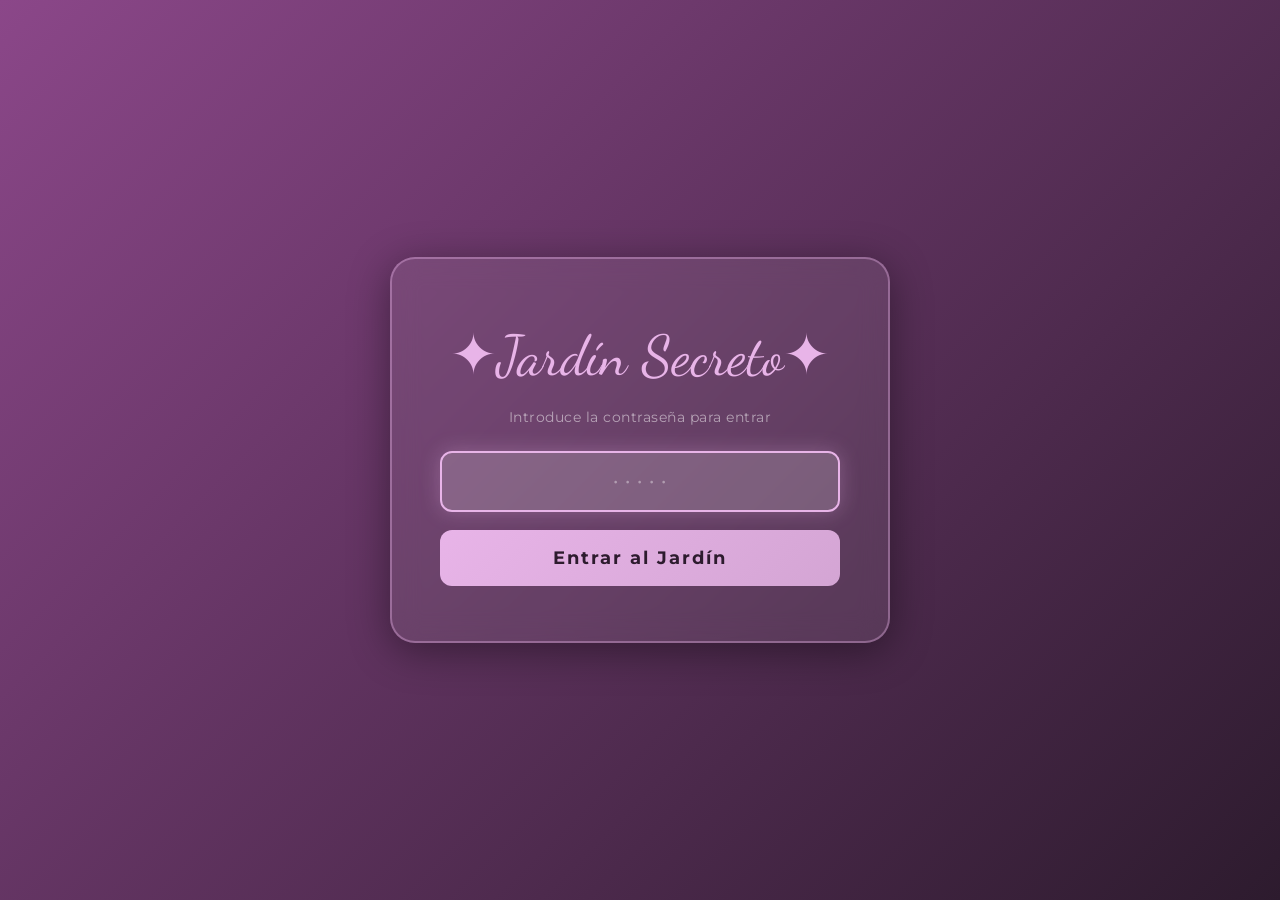
==== commit 3bc9adcb: "style: cambia tipografia a Montserrat en toda la app Reemplaza Playfair Display y Lato por Montserra" ====
--- a/index.html
+++ b/index.html
@@ -13,7 +13,7 @@
     <link rel="apple-touch-icon" href="favicon.svg">
     <link href="https://cdnjs.cloudflare.com/ajax/libs/bootstrap/5.3.0/css/bootstrap.min.css" rel="stylesheet">
     <link href="https://cdnjs.cloudflare.com/ajax/libs/font-awesome/6.4.0/css/all.min.css" rel="stylesheet">
-    <link href="https://fonts.googleapis.com/css2?family=Playfair+Display:ital,wght@0,400;0,700;1,400&family=Lato:wght@300;400;700&family=Dancing+Script:wght@600&display=swap" rel="stylesheet">
+    <link href="https://fonts.googleapis.com/css2?family=Montserrat:ital,wght@0,300;0,400;0,500;0,600;0,700;1,300;1,400&family=Dancing+Script:wght@600&display=swap" rel="stylesheet">
     <link rel="stylesheet" href="css/styles.css">
 </head>
 <body>
@@ -68,7 +68,7 @@
             <div class="heart-container">
                 <i class="fas fa-heart heart"></i>
             </div>
-            <p class="lead text-white mb-4 hero-text" style="max-width:620px;margin:0 auto;font-family:'Playfair Display',serif;font-style:italic;">
+            <p class="lead text-white mb-4 hero-text" style="max-width:620px;margin:0 auto;font-family:'Montserrat',sans-serif;font-style:italic;">
                 "Llegaste a mi vida como Elizabeth Bennet llegó a Pemberley:<br>
                 inesperadamente, transformándolo todo con tu presencia"
             </p>
@@ -399,7 +399,7 @@
             <div class="module-header">
                 <h2 class="display-4 section-heading">Jardín de las Virtudes</h2>
                 <div class="section-ornament">✦ ── ── ── ── ── ✦</div>
-                <p class="mt-3" style="color:var(--primary);font-style:italic;font-family:'Playfair Display',serif;font-size:1.1rem;">
+                <p class="mt-3" style="color:var(--primary);font-style:italic;font-family:'Montserrat',sans-serif;font-size:1.1rem;">
                     Las razones por las que te llevo en el corazón
                 </p>
             </div>
@@ -480,138 +480,17 @@
                 <div class="section-ornament" style="color:var(--accent);">✦ ── ── ── ── ── ✦</div>
                 <p class="section-sub-light">Que me recuerdan a ti</p>
             </div>
-            <div class="songs-grid mt-4">
-
-                <div class="song-card">
-                    <div class="song-cover" style="background:linear-gradient(135deg,#f7df6e,#f0c040);">
-                        <i class="fas fa-music"></i>
-                    </div>
-                    <div class="song-info">
-                        <div class="song-title">Yellow</div>
-                        <div class="song-artist">Coldplay</div>
-                    </div>
-                    <a class="song-btn" href="https://www.youtube.com/results?search_query=yellow+coldplay" target="_blank" rel="noopener">
-                        <i class="fas fa-play"></i> Escuchar
-                    </a>
-                </div>
-
-                <div class="song-card">
-                    <div class="song-cover" style="background:linear-gradient(135deg,#3a7bd5,#00d2ff);">
-                        <i class="fas fa-music"></i>
-                    </div>
-                    <div class="song-info">
-                        <div class="song-title">On Melancholy Hill</div>
-                        <div class="song-artist">Gorillaz</div>
-                    </div>
-                    <a class="song-btn" href="https://www.youtube.com/results?search_query=on+melancholy+hill+gorillaz" target="_blank" rel="noopener">
-                        <i class="fas fa-play"></i> Escuchar
-                    </a>
-                </div>
-
-                <div class="song-card">
-                    <div class="song-cover" style="background:linear-gradient(135deg,#c0392b,#8e44ad);">
-                        <i class="fas fa-music"></i>
-                    </div>
-                    <div class="song-info">
-                        <div class="song-title">Creep</div>
-                        <div class="song-artist">Radiohead</div>
-                    </div>
-                    <a class="song-btn" href="https://www.youtube.com/results?search_query=creep+radiohead" target="_blank" rel="noopener">
-                        <i class="fas fa-play"></i> Escuchar
-                    </a>
-                </div>
-
-                <div class="song-card">
-                    <div class="song-cover" style="background:linear-gradient(135deg,#11998e,#38ef7d);">
-                        <i class="fas fa-music"></i>
-                    </div>
-                    <div class="song-info">
-                        <div class="song-title">Nobody's Around</div>
-                        <div class="song-artist">YNW Melly</div>
-                    </div>
-                    <a class="song-btn" href="https://www.youtube.com/results?search_query=nobody+around+ynw+melly" target="_blank" rel="noopener">
-                        <i class="fas fa-play"></i> Escuchar
-                    </a>
-                </div>
-
-                <div class="song-card">
-                    <div class="song-cover" style="background:linear-gradient(135deg,#f7df6e,#f0c040);">
-                        <i class="fas fa-music"></i>
-                    </div>
-                    <div class="song-info">
-                        <div class="song-title">The Scientist</div>
-                        <div class="song-artist">Coldplay</div>
-                    </div>
-                    <a class="song-btn" href="https://www.youtube.com/results?search_query=the+scientist+coldplay" target="_blank" rel="noopener">
-                        <i class="fas fa-play"></i> Escuchar
-                    </a>
-                </div>
-
-                <div class="song-card">
-                    <div class="song-cover" style="background:linear-gradient(135deg,#e96c9a,#f7c6d3);">
-                        <i class="fas fa-music"></i>
-                    </div>
-                    <div class="song-info">
-                        <div class="song-title">Cry</div>
-                        <div class="song-artist">Cigarettes After Sex</div>
-                    </div>
-                    <a class="song-btn" href="https://www.youtube.com/results?search_query=cry+cigarettes+after+sex" target="_blank" rel="noopener">
-                        <i class="fas fa-play"></i> Escuchar
-                    </a>
-                </div>
-
-                <div class="song-card">
-                    <div class="song-cover" style="background:linear-gradient(135deg,#6a3093,#a044ff);">
-                        <i class="fas fa-music"></i>
-                    </div>
-                    <div class="song-info">
-                        <div class="song-title">Celeste</div>
-                        <div class="song-artist">d4vd</div>
-                    </div>
-                    <a class="song-btn" href="https://www.youtube.com/results?search_query=celeste+d4vd" target="_blank" rel="noopener">
-                        <i class="fas fa-play"></i> Escuchar
-                    </a>
-                </div>
-
-                <div class="song-card">
-                    <div class="song-cover" style="background:linear-gradient(135deg,#6a3093,#a044ff);">
-                        <i class="fas fa-music"></i>
-                    </div>
-                    <div class="song-info">
-                        <div class="song-title">Here With Me</div>
-                        <div class="song-artist">d4vd</div>
-                    </div>
-                    <a class="song-btn" href="https://www.youtube.com/results?search_query=here+with+me+d4vd" target="_blank" rel="noopener">
-                        <i class="fas fa-play"></i> Escuchar
-                    </a>
-                </div>
-
-                <div class="song-card">
-                    <div class="song-cover" style="background:linear-gradient(135deg,#434343,#000000);">
-                        <i class="fas fa-music"></i>
-                    </div>
-                    <div class="song-info">
-                        <div class="song-title">Vermilion Pt. 2</div>
-                        <div class="song-artist">Slipknot</div>
-                    </div>
-                    <a class="song-btn" href="https://www.youtube.com/results?search_query=vermilion+part+2+slipknot" target="_blank" rel="noopener">
-                        <i class="fas fa-play"></i> Escuchar
-                    </a>
-                </div>
-
-                <div class="song-card">
-                    <div class="song-cover" style="background:linear-gradient(135deg,#434343,#000000);">
-                        <i class="fas fa-music"></i>
-                    </div>
-                    <div class="song-info">
-                        <div class="song-title">Snuff</div>
-                        <div class="song-artist">Slipknot</div>
-                    </div>
-                    <a class="song-btn" href="https://www.youtube.com/results?search_query=snuff+slipknot" target="_blank" rel="noopener">
-                        <i class="fas fa-play"></i> Escuchar
-                    </a>
-                </div>
-
+            <div class="songs-embeds mt-4">
+                <iframe style="border-radius:12px" src="https://open.spotify.com/embed/track/3AJwUDP919kvQ9QcozQPxg?utm_source=generator&theme=0" width="100%" height="80" frameBorder="0" allowfullscreen="" allow="autoplay; clipboard-write; encrypted-media; fullscreen; picture-in-picture" loading="lazy"></iframe>
+                <iframe style="border-radius:12px" src="https://open.spotify.com/embed/track/75JFxkI2RXiU7L9VXzMkle?utm_source=generator&theme=0" width="100%" height="80" frameBorder="0" allowfullscreen="" allow="autoplay; clipboard-write; encrypted-media; fullscreen; picture-in-picture" loading="lazy"></iframe>
+                <iframe style="border-radius:12px" src="https://open.spotify.com/embed/track/0q6LuUqGLUiCPP1cbdwFs3?utm_source=generator&theme=0" width="100%" height="80" frameBorder="0" allowfullscreen="" allow="autoplay; clipboard-write; encrypted-media; fullscreen; picture-in-picture" loading="lazy"></iframe>
+                <iframe style="border-radius:12px" src="https://open.spotify.com/embed/track/70LcF31zb1H0PyJoS1Sx1r?utm_source=generator&theme=0" width="100%" height="80" frameBorder="0" allowfullscreen="" allow="autoplay; clipboard-write; encrypted-media; fullscreen; picture-in-picture" loading="lazy"></iframe>
+                <iframe style="border-radius:12px" src="https://open.spotify.com/embed/track/0Y42Np66Dz33VKgxIcUgOx?utm_source=generator&theme=0" width="100%" height="80" frameBorder="0" allowfullscreen="" allow="autoplay; clipboard-write; encrypted-media; fullscreen; picture-in-picture" loading="lazy"></iframe>
+                <iframe style="border-radius:12px" src="https://open.spotify.com/embed/track/3p4hRhMcb6ch8OLtATMaLw?utm_source=generator&theme=0" width="100%" height="80" frameBorder="0" allowfullscreen="" allow="autoplay; clipboard-write; encrypted-media; fullscreen; picture-in-picture" loading="lazy"></iframe>
+                <iframe style="border-radius:12px" src="https://open.spotify.com/embed/track/3XW21GQI2hcErvRT78wLZu?utm_source=generator&theme=0" width="100%" height="80" frameBorder="0" allowfullscreen="" allow="autoplay; clipboard-write; encrypted-media; fullscreen; picture-in-picture" loading="lazy"></iframe>
+                <iframe style="border-radius:12px" src="https://open.spotify.com/embed/track/78Sw5GDo6AlGwTwanjXbGh?utm_source=generator&theme=0" width="100%" height="80" frameBorder="0" allowfullscreen="" allow="autoplay; clipboard-write; encrypted-media; fullscreen; picture-in-picture" loading="lazy"></iframe>
+                <iframe style="border-radius:12px" src="https://open.spotify.com/embed/track/0SaJz6MYXXzTv2H39fZVA0?utm_source=generator&theme=0" width="100%" height="80" frameBorder="0" allowfullscreen="" allow="autoplay; clipboard-write; encrypted-media; fullscreen; picture-in-picture" loading="lazy"></iframe>
+                <iframe style="border-radius:12px" src="https://open.spotify.com/embed/track/3RptaQ5Xb8WvtpItZ2f9Hi?utm_source=generator&theme=0" width="100%" height="80" frameBorder="0" allowfullscreen="" allow="autoplay; clipboard-write; encrypted-media; fullscreen; picture-in-picture" loading="lazy"></iframe>
             </div>
             <div class="module-back">
                 <button class="back-btn back-btn-light" onclick="enterSection('hub')">
@@ -650,12 +529,12 @@
     <!-- ── FOOTER ────────────────────────── -->
     <footer class="footer">
         <div class="container">
-            <p style="font-family:'Playfair Display',serif;font-style:italic;">
+            <p style="font-family:'Montserrat',sans-serif;font-style:italic;">
                 "Eres la última persona en el mundo con quien podría casarme"<br>
                 <small style="opacity:0.65;">— Palabras que Elizabeth nunca debió decir, porque terminó siendo su único amor verdadero</small>
             </p>
             <div class="section-ornament my-3">✦ ── ── ── ── ── ✦</div>
-            <p class="mt-3" style="font-family:'Playfair Display',serif;font-size:1.1rem;font-style:italic;opacity:0.75;">
+            <p class="mt-3" style="font-family:'Montserrat',sans-serif;font-size:1.1rem;font-style:italic;opacity:0.75;">
             ...
             </p>
             <p class="mt-2" style="opacity:0.35;font-size:0.82rem;letter-spacing:2px;">—hecho con amor-01-12-2026</p>
--- a/css/styles.css
+++ b/css/styles.css
@@ -11,12 +11,12 @@
 html { scroll-behavior: smooth; }
 
 body {
-    font-family: 'Lato', sans-serif;
+    font-family: 'Montserrat', sans-serif;
     background: var(--light);
     overflow-x: hidden;
 }
 
-h1, h2, h3, h4, h5, h6 { font-family: 'Playfair Display', serif; }
+h1, h2, h3, h4, h5, h6 { font-family: 'Montserrat', sans-serif; }
 
 /* ── NAVBAR ── */
 #mainNav {
@@ -161,7 +161,7 @@
     color: white;
 }
 .hub-title {
-    font-family: 'Playfair Display', serif;
+    font-family: 'Montserrat', sans-serif;
     font-size: 1.05rem; color: var(--dark);
     margin-bottom: 7px; font-weight: 700;
 }
@@ -177,7 +177,7 @@
     padding: 7px 22px; border-radius: 30px;
     font-size: 0.78rem; cursor: pointer;
     letter-spacing: 1.5px; text-transform: uppercase;
-    transition: all 0.3s ease; font-family: 'Lato', sans-serif;
+    transition: all 0.3s ease; font-family: 'Montserrat', sans-serif;
 }
 .hub-card:hover .hub-btn {
     background: var(--primary);
@@ -207,7 +207,7 @@
 .quote-text {
     font-size: 1.45rem; font-style: italic; color: var(--dark);
     margin-bottom: 18px; position: relative; z-index: 1;
-    font-family: 'Playfair Display', serif;
+    font-family: 'Montserrat', sans-serif;
 }
 .quote-author { text-align: right; color: var(--primary); font-weight: 600; }
 
@@ -282,7 +282,7 @@
     letter-spacing: 2px; text-transform: uppercase; margin-bottom: 7px;
 }
 .envelope-title {
-    font-family: 'Playfair Display', serif;
+    font-family: 'Montserrat', sans-serif;
     font-size: 1.15rem; color: white; margin-bottom: 9px;
 }
 .envelope-hint { font-size: 0.8rem; color: rgba(232,180,232,0.55); font-style: italic; }
@@ -326,7 +326,7 @@
     font-size: 0.95rem; text-align: center; letter-spacing: 3px; margin-bottom: 4px;
 }
 .modal-letter-title {
-    font-family: 'Playfair Display', serif; font-size: 1.75rem;
+    font-family: 'Montserrat', sans-serif; font-size: 1.75rem;
     color: var(--primary); text-align: center; margin-bottom: 8px;
 }
 .modal-letter-date {
@@ -407,68 +407,13 @@
     background: radial-gradient(circle at 25% 50%, rgba(212,165,212,0.05) 0%, transparent 55%),
                 radial-gradient(circle at 75% 50%, rgba(139,71,137,0.05) 0%, transparent 55%);
 }
-.songs-grid {
-    display: grid;
-    grid-template-columns: repeat(auto-fit, minmax(320px, 1fr));
-    gap: 16px;
+.songs-embeds {
+    display: flex;
+    flex-direction: column;
+    gap: 12px;
     position: relative; z-index: 1;
-}
-.song-card {
-    display: flex;
-    align-items: center;
-    gap: 18px;
-    background: rgba(255,255,255,0.05);
-    border: 1px solid rgba(212,165,212,0.15);
-    border-radius: 16px;
-    padding: 18px 22px;
-    opacity: 0;
-    transform: translateY(18px);
-    transition: opacity 0.5s ease, transform 0.5s ease, background 0.35s ease, border-color 0.35s ease, box-shadow 0.35s ease;
-    backdrop-filter: blur(4px);
-}
-.song-card.visible {
-    opacity: 1;
-    transform: translateY(0);
-}
-.song-card:hover {
-    background: rgba(255,255,255,0.09);
-    border-color: rgba(212,165,212,0.38);
-    transform: translateY(-4px);
-    box-shadow: 0 14px 40px rgba(139,71,137,0.2);
-}
-.song-cover {
-    width: 52px; height: 52px;
-    border-radius: 12px;
-    display: flex; align-items: center; justify-content: center;
-    font-size: 1.3rem; color: rgba(255,255,255,0.85);
-    flex-shrink: 0;
-}
-.song-info { flex: 1; min-width: 0; }
-.song-title {
-    font-family: 'Playfair Display', serif;
-    font-size: 1rem; color: white;
-    white-space: nowrap; overflow: hidden; text-overflow: ellipsis;
-    margin-bottom: 3px;
-}
-.song-artist {
-    font-size: 0.8rem; color: var(--secondary);
-    letter-spacing: 0.5px; opacity: 0.8;
-}
-.song-btn {
-    display: inline-flex; align-items: center; gap: 7px;
-    background: transparent;
-    border: 1px solid rgba(212,165,212,0.3);
-    color: rgba(255,255,255,0.6);
-    padding: 8px 18px; border-radius: 50px;
-    font-size: 0.75rem; letter-spacing: 1.5px;
-    text-transform: uppercase; text-decoration: none;
-    transition: all 0.3s ease; white-space: nowrap; flex-shrink: 0;
-}
-.song-btn:hover {
-    background: var(--primary);
-    border-color: var(--primary);
-    color: white;
-    box-shadow: 0 6px 20px rgba(139,71,137,0.35);
+    max-width: 720px;
+    margin: 0 auto;
 }
 
 /* ── GUESTBOOK ── */
@@ -487,7 +432,7 @@
     background: rgba(255,255,255,0.07);
     border: 2px solid rgba(232,180,232,0.28);
     border-radius: 14px; padding: 18px 20px;
-    color: white; font-family: 'Lato', sans-serif; font-size: 1rem;
+    color: white; font-family: 'Montserrat', sans-serif; font-size: 1rem;
     resize: vertical; transition: all 0.3s ease; margin-bottom: 18px;
 }
 .guestbook-textarea::placeholder { color: rgba(255,255,255,0.38); }
@@ -715,7 +660,7 @@
 /* hub intro */
 .hub-intro {
     text-align: center;
-    font-family: 'Playfair Display', serif;
+    font-family: 'Montserrat', sans-serif;
     font-style: italic;
     color: var(--secondary);
     font-size: 1.05rem;
@@ -733,7 +678,7 @@
     background: transparent;
     border: 1.5px solid var(--secondary);
     color: var(--secondary);
-    font-family: 'Lato', sans-serif;
+    font-family: 'Montserrat', sans-serif;
     font-size: 0.82rem;
     letter-spacing: 2px;
     text-transform: uppercase;
@@ -818,14 +763,14 @@
     display: block;
 }
 .d-env-label {
-    font-family: 'Playfair Display', serif;
+    font-family: 'Montserrat', sans-serif;
     font-size: 1.55rem;
     color: white;
     letter-spacing: 1px;
     margin-bottom: 10px;
 }
 .d-env-date {
-    font-family: 'Lato', sans-serif;
+    font-family: 'Montserrat', sans-serif;
     font-size: 0.82rem;
     letter-spacing: 2.5px;
     text-transform: uppercase;
@@ -840,7 +785,7 @@
     border: 1px solid rgba(212,165,212,0.3);
     border-radius: 50px;
     padding: 8px 22px;
-    font-family: 'Lato', sans-serif;
+    font-family: 'Montserrat', sans-serif;
     font-size: 0.8rem;
     letter-spacing: 1.5px;
     text-transform: uppercase;
@@ -881,7 +826,7 @@
     margin-bottom: 18px;
 }
 .d-letter-label {
-    font-family: 'Lato', sans-serif;
+    font-family: 'Montserrat', sans-serif;
     font-size: 0.72rem;
     letter-spacing: 4px;
     text-transform: uppercase;
@@ -890,7 +835,7 @@
     margin-bottom: 28px;
 }
 .d-letter-quote {
-    font-family: 'Playfair Display', serif;
+    font-family: 'Montserrat', sans-serif;
     font-style: italic;
     font-size: clamp(1.15rem, 2.5vw, 1.45rem);
     color: rgba(255,255,255,0.9);
@@ -901,7 +846,7 @@
     quotes: none;
 }
 .d-letter-author {
-    font-family: 'Lato', sans-serif;
+    font-family: 'Montserrat', sans-serif;
     font-size: 0.88rem;
     color: var(--secondary);
     letter-spacing: 0.5px;
@@ -913,7 +858,7 @@
     align-items: center;
     justify-content: center;
     gap: 10px;
-    font-family: 'Lato', sans-serif;
+    font-family: 'Montserrat', sans-serif;
     font-size: 0.78rem;
     letter-spacing: 1.5px;
     text-transform: uppercase;
@@ -935,8 +880,6 @@
 ════════════════════════════════════ */
 @media (max-width: 768px) {
     .songs-section { padding: 65px 0; }
-    .songs-grid { grid-template-columns: 1fr; }
-    .song-btn { padding: 7px 14px; font-size: 0.7rem; }
     .daily-letter-section { padding: 65px 0; }
     .d-envelope { padding: 38px 22px 32px; }
     .d-letter-paper { padding: 36px 22px 30px; }
